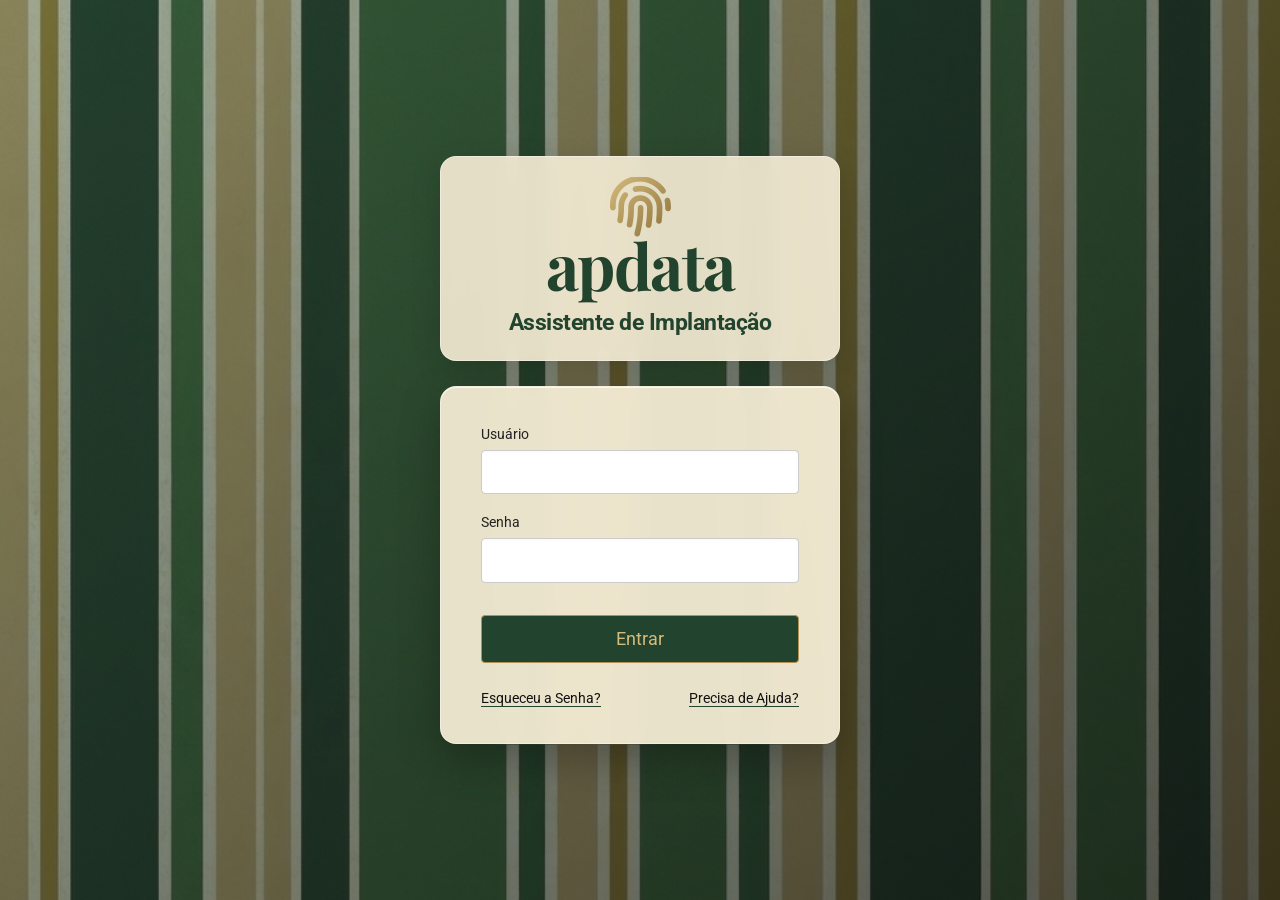
==== login.html @ c971b724 "Deploy Portal GAIA no GitHub Pages (Modo Estatico)" ====
<!DOCTYPE html>
<html lang="pt-BR">
<head>
    <meta charset="UTF-8">
    <meta name="viewport" content="width=device-width, initial-scale=1.0">
    <title>Login - Apdata Assistente de Implantação</title>
    <link href="https://cdn.jsdelivr.net/npm/bootstrap@5.3.0/dist/css/bootstrap.min.css" rel="stylesheet">
    <link href="https://cdnjs.cloudflare.com/ajax/libs/font-awesome/6.0.0-beta3/css/all.min.css" rel="stylesheet">
    <link href="https://fonts.googleapis.com/css2?family=Playfair+Display:wght@700&family=Roboto:wght@400;500;700&display=swap" rel="stylesheet">
    <style>
        :root {
            --ap-dark-green: #22432d;
            --ap-gold: #b09054;
            --ap-cream: #e1d6b9;
            --ap-bg-cream: #eae1c8;
            --ap-card-cream: #f4ebd3;
        }

        body {
            margin: 0;
            padding: 0;
            height: 100vh;
            display: flex;
            align-items: center;
            justify-content: center;
            font-family: 'Roboto', sans-serif;
            background-image: url('bg_login.jpeg');
            background-size: cover;
            background-position: center;
            background-attachment: fixed;
            position: relative;
        }

        /* Subtle dark overlay to make the login card pop */
        body::before {
            content: "";
            position: absolute;
            top: 0; left: 0; right: 0; bottom: 0;
            background: linear-gradient(135deg, rgba(34, 67, 45, 0.4) 0%, rgba(10, 15, 12, 0.7) 100%);
            pointer-events: none;
            z-index: 1;
        }

        .login-container {
            z-index: 2;
            display: flex;
            flex-direction: column;
            align-items: center;
            width: 100%;
            max-width: 400px;
            animation: fadeIn 0.8s ease-out forwards;
        }

        @keyframes fadeIn {
            from { opacity: 0; transform: translateY(20px); }
            to { opacity: 1; transform: translateY(0); }
        }

        .logo-section {
            text-align: center;
            margin-bottom: 25px;
            background: rgba(244, 235, 211, 0.92);
            padding: 20px 40px;
            border-radius: 16px;
            box-shadow: 0 10px 30px rgba(0,0,0,0.15);
            backdrop-filter: blur(12px);
            -webkit-backdrop-filter: blur(12px);
            border: 1px solid rgba(255,255,255,0.4);
            width: 100%;
        }

        .logo-icon {
            font-size: 3.8rem;
            background: linear-gradient(135deg, #d4ba7b 0%, #8c723b 100%);
            -webkit-background-clip: text;
            -webkit-text-fill-color: transparent;
            margin-bottom: -5px;
        }

        .logo-text {
            font-family: 'Playfair Display', serif;
            font-size: 4rem;
            font-weight: 700;
            color: var(--ap-dark-green);
            line-height: 0.9;
            letter-spacing: -1.5px;
        }

        .logo-sub {
            font-size: 1.45rem;
            font-weight: 700;
            color: var(--ap-dark-green);
            margin-top: 12px;
            letter-spacing: -0.5px;
        }

        .login-card {
            background-color: rgba(244, 235, 211, 0.95);
            backdrop-filter: blur(12px);
            -webkit-backdrop-filter: blur(12px);
            border-radius: 16px;
            padding: 35px 40px;
            width: 100%;
            box-shadow: 0 15px 40px rgba(0, 0, 0, 0.25), inset 0 1px 0 rgba(255,255,255,0.7);
            border: 1px solid rgba(255,255,255,0.4);
            position: relative;
            overflow: hidden;
        }

        /* Glossy shine effect on card */
        .login-card::after {
            content: "";
            position: absolute;
            top: 0; left: -100%; width: 50%; height: 100%;
            background: linear-gradient(to right, rgba(255,255,255,0) 0%, rgba(255,255,255,0.3) 50%, rgba(255,255,255,0) 100%);
            transform: skewX(-25deg);
            animation: shine 6s infinite;
            pointer-events: none;
        }

        @keyframes shine {
            0% { left: -100%; }
            20% { left: 200%; }
            100% { left: 200%; }
        }

        .form-label {
            font-size: 0.9rem;
            color: #222;
            margin-bottom: 4px;
        }

        .form-control {
            background-color: #fff;
            border: 1px solid #ccc;
            border-radius: 4px;
            padding: 10px 12px;
            font-size: 0.95rem;
            color: #333;
            box-shadow: inset 0 1px 3px rgba(0,0,0,0.03);
        }

        .form-control:focus {
            background-color: #fff;
            border-color: var(--ap-gold);
            box-shadow: 0 0 0 0.2rem rgba(176, 144, 84, 0.2);
            color: #333;
            outline: none;
        }

        .btn-primary {
            background-color: var(--ap-dark-green);
            border: 1px solid var(--ap-gold);
            color: #d4ba7b;
            width: 100%;
            padding: 10px;
            font-size: 1.1rem;
            border-radius: 4px;
            transition: all 0.3s;
            margin-top: 8px;
        }

        .btn-primary:hover {
            background-color: #183321;
            color: #ebdab2;
            border-color: #d4ba7b;
        }
        
        .btn-primary:disabled {
            background-color: #375745;
            color: #999;
            border-color: #666;
        }

        .links-container {
            display: flex;
            justify-content: space-between;
            margin-top: 25px;
            font-size: 0.85rem;
        }

        .links-container a {
            color: #111;
            text-decoration: underline;
            text-decoration-color: var(--ap-dark-green);
            text-underline-offset: 3px;
        }

        .links-container a:hover {
            color: var(--ap-dark-green);
        }

        #error-msg {
            display: none;
            color: #d32f2f;
            text-align: center;
            margin-top: 15px;
            font-size: 0.85em;
            font-weight: 500;
        }
    </style>
</head>
<body>
    <div class="login-container">
        <div class="logo-section">
            <i class="fas fa-fingerprint logo-icon"></i>
            <div class="logo-text">apdata</div>
            <div class="logo-sub">Assistente de Implantação</div>
        </div>

        <div class="login-card">
            <form id="loginForm">
                <div class="mb-3">
                    <label for="username" class="form-label">Usuário</label>
                    <input type="text" class="form-control" id="username" required>
                </div>
                <div class="mb-4">
                    <label for="password" class="form-label">Senha</label>
                    <input type="password" class="form-control" id="password" required>
                </div>
                <button type="submit" class="btn btn-primary" id="btn-login">Entrar</button>
                <div id="error-msg">Usuário ou senha incorretos.</div>
                
                <div class="links-container">
                    <a href="#">Esqueceu a Senha?</a>
                    <a href="#">Precisa de Ajuda?</a>
                </div>
            </form>
        </div>
    </div>

    <script>
        document.getElementById("loginForm").addEventListener("submit", async (e) => {
            e.preventDefault();
            const user = document.getElementById("username").value;
            const pass = document.getElementById("password").value;
            const btn = document.getElementById("btn-login");
            const err = document.getElementById("error-msg");

            btn.disabled = true;
            btn.innerHTML = 'Autenticando...';
            err.style.display = 'none';

            // Modo Estático / Nuvem Serverless:
            // Salva a identificação da empresa/usuário no navegador (localStorage)
            const cleanUser = user ? user.trim() : "Cliente GAIA";
            const clientUser = {
                role: "cliente",
                name: cleanUser,
                client_id: "cli_" + btoa(encodeURIComponent(cleanUser)).replace(/[^a-zA-Z0-9]/g, "").substring(0, 16)
            };
            localStorage.setItem("gaia_current_user", JSON.stringify(clientUser));
            window.location.href = "index.html";
        });
    </script>
</body>
</html>
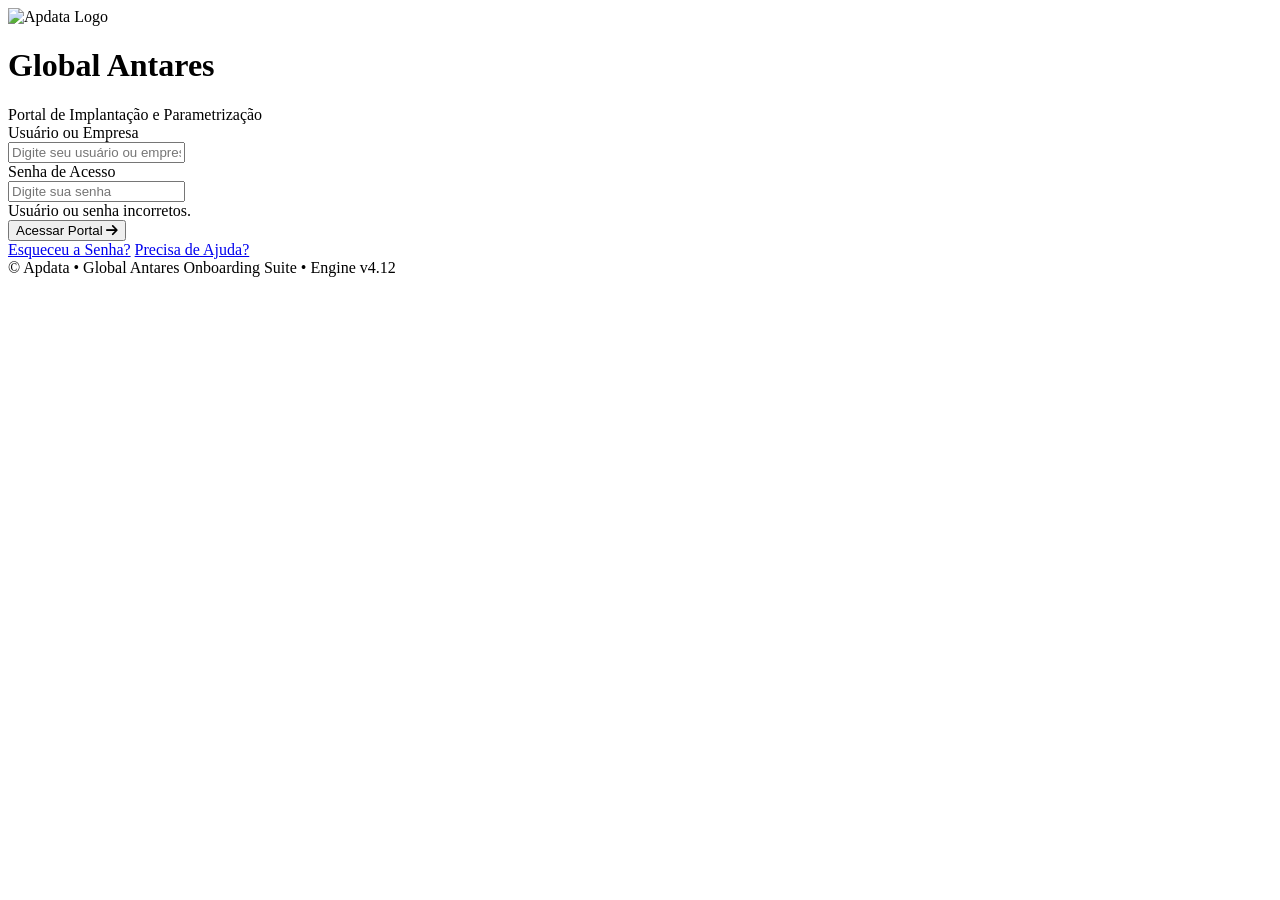
==== commit b10ea25c: "feat: Apply Lumina Precision design system (Apple/Google Minimalist aesthetic) to static portal" ====
--- a/login.html
+++ b/login.html
@@ -1,231 +1,104 @@
 <!DOCTYPE html>
-<html lang="pt-BR">
+<html lang="pt-BR" class="light">
 <head>
     <meta charset="UTF-8">
     <meta name="viewport" content="width=device-width, initial-scale=1.0">
-    <title>Login - Apdata Assistente de Implantação</title>
-    <link href="https://cdn.jsdelivr.net/npm/bootstrap@5.3.0/dist/css/bootstrap.min.css" rel="stylesheet">
-    <link href="https://cdnjs.cloudflare.com/ajax/libs/font-awesome/6.0.0-beta3/css/all.min.css" rel="stylesheet">
-    <link href="https://fonts.googleapis.com/css2?family=Playfair+Display:wght@700&family=Roboto:wght@400;500;700&display=swap" rel="stylesheet">
+    <title>Global Antares - Portal de Implantação</title>
+    
+    <!-- Google Fonts -->
+    <link rel="preconnect" href="https://fonts.googleapis.com">
+    <link rel="preconnect" href="https://fonts.gstatic.com" crossorigin="">
+    <link href="https://fonts.googleapis.com/css2?family=Plus+Jakarta+Sans:wght@400;500;600;700;800&display=swap" rel="stylesheet">
+    <link rel="stylesheet" href="https://cdnjs.cloudflare.com/ajax/libs/font-awesome/6.4.0/css/all.min.css">
+    
+    <!-- Tailwind CSS -->
+    <script src="https://cdn.tailwindcss.com"></script>
+    <script>
+        tailwind.config = {
+            theme: {
+                extend: {
+                    fontFamily: {
+                        sans: ['"Plus Jakarta Sans"', 'system-ui', '-apple-system', 'sans-serif'],
+                    },
+                    boxShadow: {
+                        "apple": "0 4px 20px -2px rgba(0, 0, 0, 0.05), 0 2px 6px -1px rgba(0, 0, 0, 0.02)",
+                        "float": "0 20px 48px rgba(0, 0, 0, 0.08), 0 4px 12px -2px rgba(0, 0, 0, 0.03)"
+                    }
+                }
+            }
+        }
+    </script>
+    
     <style>
-        :root {
-            --ap-dark-green: #22432d;
-            --ap-gold: #b09054;
-            --ap-cream: #e1d6b9;
-            --ap-bg-cream: #eae1c8;
-            --ap-card-cream: #f4ebd3;
+        body {
+            font-feature-settings: "cv02", "cv03", "cv04", "cv11";
+            -webkit-font-smoothing: antialiased;
         }
-
-        body {
-            margin: 0;
-            padding: 0;
-            height: 100vh;
-            display: flex;
-            align-items: center;
-            justify-content: center;
-            font-family: 'Roboto', sans-serif;
-            background-image: url('bg_login.jpeg');
-            background-size: cover;
-            background-position: center;
-            background-attachment: fixed;
-            position: relative;
+        .btn-hover-lift {
+            transition: all 0.2s cubic-bezier(0.16, 1, 0.3, 1);
         }
-
-        /* Subtle dark overlay to make the login card pop */
-        body::before {
-            content: "";
-            position: absolute;
-            top: 0; left: 0; right: 0; bottom: 0;
-            background: linear-gradient(135deg, rgba(34, 67, 45, 0.4) 0%, rgba(10, 15, 12, 0.7) 100%);
-            pointer-events: none;
-            z-index: 1;
+        .btn-hover-lift:hover {
+            transform: translateY(-1px);
         }
-
-        .login-container {
-            z-index: 2;
-            display: flex;
-            flex-direction: column;
-            align-items: center;
-            width: 100%;
-            max-width: 400px;
-            animation: fadeIn 0.8s ease-out forwards;
-        }
-
-        @keyframes fadeIn {
-            from { opacity: 0; transform: translateY(20px); }
-            to { opacity: 1; transform: translateY(0); }
-        }
-
-        .logo-section {
-            text-align: center;
-            margin-bottom: 25px;
-            background: rgba(244, 235, 211, 0.92);
-            padding: 20px 40px;
-            border-radius: 16px;
-            box-shadow: 0 10px 30px rgba(0,0,0,0.15);
-            backdrop-filter: blur(12px);
-            -webkit-backdrop-filter: blur(12px);
-            border: 1px solid rgba(255,255,255,0.4);
-            width: 100%;
-        }
-
-        .logo-icon {
-            font-size: 3.8rem;
-            background: linear-gradient(135deg, #d4ba7b 0%, #8c723b 100%);
-            -webkit-background-clip: text;
-            -webkit-text-fill-color: transparent;
-            margin-bottom: -5px;
-        }
-
-        .logo-text {
-            font-family: 'Playfair Display', serif;
-            font-size: 4rem;
-            font-weight: 700;
-            color: var(--ap-dark-green);
-            line-height: 0.9;
-            letter-spacing: -1.5px;
-        }
-
-        .logo-sub {
-            font-size: 1.45rem;
-            font-weight: 700;
-            color: var(--ap-dark-green);
-            margin-top: 12px;
-            letter-spacing: -0.5px;
-        }
-
-        .login-card {
-            background-color: rgba(244, 235, 211, 0.95);
-            backdrop-filter: blur(12px);
-            -webkit-backdrop-filter: blur(12px);
-            border-radius: 16px;
-            padding: 35px 40px;
-            width: 100%;
-            box-shadow: 0 15px 40px rgba(0, 0, 0, 0.25), inset 0 1px 0 rgba(255,255,255,0.7);
-            border: 1px solid rgba(255,255,255,0.4);
-            position: relative;
-            overflow: hidden;
-        }
-
-        /* Glossy shine effect on card */
-        .login-card::after {
-            content: "";
-            position: absolute;
-            top: 0; left: -100%; width: 50%; height: 100%;
-            background: linear-gradient(to right, rgba(255,255,255,0) 0%, rgba(255,255,255,0.3) 50%, rgba(255,255,255,0) 100%);
-            transform: skewX(-25deg);
-            animation: shine 6s infinite;
-            pointer-events: none;
-        }
-
-        @keyframes shine {
-            0% { left: -100%; }
-            20% { left: 200%; }
-            100% { left: 200%; }
-        }
-
-        .form-label {
-            font-size: 0.9rem;
-            color: #222;
-            margin-bottom: 4px;
-        }
-
-        .form-control {
-            background-color: #fff;
-            border: 1px solid #ccc;
-            border-radius: 4px;
-            padding: 10px 12px;
-            font-size: 0.95rem;
-            color: #333;
-            box-shadow: inset 0 1px 3px rgba(0,0,0,0.03);
-        }
-
-        .form-control:focus {
-            background-color: #fff;
-            border-color: var(--ap-gold);
-            box-shadow: 0 0 0 0.2rem rgba(176, 144, 84, 0.2);
-            color: #333;
-            outline: none;
-        }
-
-        .btn-primary {
-            background-color: var(--ap-dark-green);
-            border: 1px solid var(--ap-gold);
-            color: #d4ba7b;
-            width: 100%;
-            padding: 10px;
-            font-size: 1.1rem;
-            border-radius: 4px;
-            transition: all 0.3s;
-            margin-top: 8px;
-        }
-
-        .btn-primary:hover {
-            background-color: #183321;
-            color: #ebdab2;
-            border-color: #d4ba7b;
-        }
-        
-        .btn-primary:disabled {
-            background-color: #375745;
-            color: #999;
-            border-color: #666;
-        }
-
-        .links-container {
-            display: flex;
-            justify-content: space-between;
-            margin-top: 25px;
-            font-size: 0.85rem;
-        }
-
-        .links-container a {
-            color: #111;
-            text-decoration: underline;
-            text-decoration-color: var(--ap-dark-green);
-            text-underline-offset: 3px;
-        }
-
-        .links-container a:hover {
-            color: var(--ap-dark-green);
-        }
-
-        #error-msg {
-            display: none;
-            color: #d32f2f;
-            text-align: center;
-            margin-top: 15px;
-            font-size: 0.85em;
-            font-weight: 500;
+        .btn-hover-lift:active {
+            transform: translateY(0);
         }
     </style>
 </head>
-<body>
-    <div class="login-container">
-        <div class="logo-section">
-            <i class="fas fa-fingerprint logo-icon"></i>
-            <div class="logo-text">apdata</div>
-            <div class="logo-sub">Assistente de Implantação</div>
+<body class="bg-[#f8f9fa] text-[#202124] font-sans min-h-screen flex items-center justify-center p-4 relative overflow-hidden select-none">
+
+    <!-- Ambient Subtle Warm Light (Clean Apple/Google Aesthetic) -->
+    <div class="fixed w-[600px] h-[600px] rounded-full bg-slate-200/40 blur-[140px] -top-40 -left-40 pointer-events-none z-0"></div>
+    <div class="fixed w-[500px] h-[500px] rounded-full bg-blue-100/30 blur-[130px] bottom-0 right-0 pointer-events-none z-0"></div>
+
+    <div class="w-full max-w-md relative z-10 space-y-6">
+        
+        <!-- Brand Header -->
+        <div class="text-center flex flex-col items-center">
+            <div class="w-16 h-16 rounded-2xl bg-white border border-[#e8eaed] flex items-center justify-center p-3 mb-4 shadow-apple">
+                <img alt="Apdata Logo" class="h-10 object-contain" src="https://lh3.googleusercontent.com/aida-public/[base64]">
+            </div>
+            <h1 class="text-2xl font-extrabold text-[#1d1d1f] tracking-tight">Global Antares</h1>
+            <div class="flex items-center gap-1.5 mt-1">
+                <span class="w-2 h-2 rounded-full bg-emerald-500 animate-pulse"></span>
+                <span class="text-xs font-semibold text-[#70757a]">Portal de Implantação e Parametrização</span>
+            </div>
         </div>
 
-        <div class="login-card">
-            <form id="loginForm">
-                <div class="mb-3">
-                    <label for="username" class="form-label">Usuário</label>
-                    <input type="text" class="form-control" id="username" required>
+        <!-- Login Card -->
+        <div class="bg-white/90 backdrop-blur-xl border border-[#e8eaed] rounded-3xl p-8 shadow-float">
+            <form id="loginForm" class="space-y-4">
+                <div>
+                    <label for="username" class="block text-xs font-bold text-[#1d1d1f] uppercase tracking-wider mb-1.5">Usuário ou Empresa</label>
+                    <div class="relative">
+                        <input type="text" id="username" required placeholder="Digite seu usuário ou empresa" class="w-full bg-[#f8f9fa] border border-[#d2d5da] rounded-xl px-4 py-3 text-xs text-[#202124] focus:ring-2 focus:ring-[#1d1d1f] focus:border-[#1d1d1f] focus:bg-white outline-none transition-all placeholder-[#70757a]">
+                    </div>
                 </div>
-                <div class="mb-4">
-                    <label for="password" class="form-label">Senha</label>
-                    <input type="password" class="form-control" id="password" required>
+
+                <div>
+                    <label for="password" class="block text-xs font-bold text-[#1d1d1f] uppercase tracking-wider mb-1.5">Senha de Acesso</label>
+                    <div class="relative">
+                        <input type="password" id="password" required placeholder="Digite sua senha" class="w-full bg-[#f8f9fa] border border-[#d2d5da] rounded-xl px-4 py-3 text-xs text-[#202124] focus:ring-2 focus:ring-[#1d1d1f] focus:border-[#1d1d1f] focus:bg-white outline-none transition-all placeholder-[#70757a]">
+                    </div>
                 </div>
-                <button type="submit" class="btn btn-primary" id="btn-login">Entrar</button>
-                <div id="error-msg">Usuário ou senha incorretos.</div>
-                
-                <div class="links-container">
-                    <a href="#">Esqueceu a Senha?</a>
-                    <a href="#">Precisa de Ajuda?</a>
-                </div>
+
+                <div id="error-msg" class="hidden text-xs text-rose-600 font-semibold text-center py-1">Usuário ou senha incorretos.</div>
+
+                <button type="submit" id="btn-login" class="btn-hover-lift w-full bg-[#1d1d1f] hover:bg-black text-white py-3 px-4 rounded-xl text-xs font-bold tracking-wide transition-all shadow-sm flex items-center justify-center gap-2 cursor-pointer mt-2">
+                    <span>Acessar Portal</span>
+                    <i class="fa-solid fa-arrow-right text-xs"></i>
+                </button>
             </form>
+
+            <div class="mt-6 pt-5 border-t border-[#f1f3f4] flex items-center justify-between text-xs text-[#70757a]">
+                <a href="javascript:void(0)" class="hover:text-[#1d1d1f] hover:underline transition-colors">Esqueceu a Senha?</a>
+                <a href="javascript:void(0)" class="hover:text-[#1d1d1f] hover:underline transition-colors">Precisa de Ajuda?</a>
+            </div>
+        </div>
+
+        <!-- Footer -->
+        <div class="text-center text-[11px] text-[#70757a]">
+            &copy; Apdata &bull; Global Antares Onboarding Suite &bull; Engine v4.12
         </div>
     </div>
 
@@ -238,18 +111,20 @@
             const err = document.getElementById("error-msg");
 
             btn.disabled = true;
-            btn.innerHTML = 'Autenticando...';
-            err.style.display = 'none';
+            btn.innerHTML = '<i class="fa-solid fa-circle-notch fa-spin"></i> Autenticando...';
+            err.classList.add("hidden");
 
             // Modo Estático / Nuvem Serverless:
             // Salva a identificação da empresa/usuário no navegador (localStorage)
             const cleanUser = user ? user.trim() : "Cliente GAIA";
+            const isConsultor = cleanUser.toLowerCase().includes("consultor") || cleanUser.toLowerCase().includes("admin") || cleanUser.toLowerCase() === "apdata";
             const clientUser = {
-                role: "cliente",
+                role: isConsultor ? "consultor" : "cliente",
                 name: cleanUser,
                 client_id: "cli_" + btoa(encodeURIComponent(cleanUser)).replace(/[^a-zA-Z0-9]/g, "").substring(0, 16)
             };
             localStorage.setItem("gaia_current_user", JSON.stringify(clientUser));
+            localStorage.setItem("gaia_active_role", clientUser.role);
             window.location.href = "index.html";
         });
     </script>
